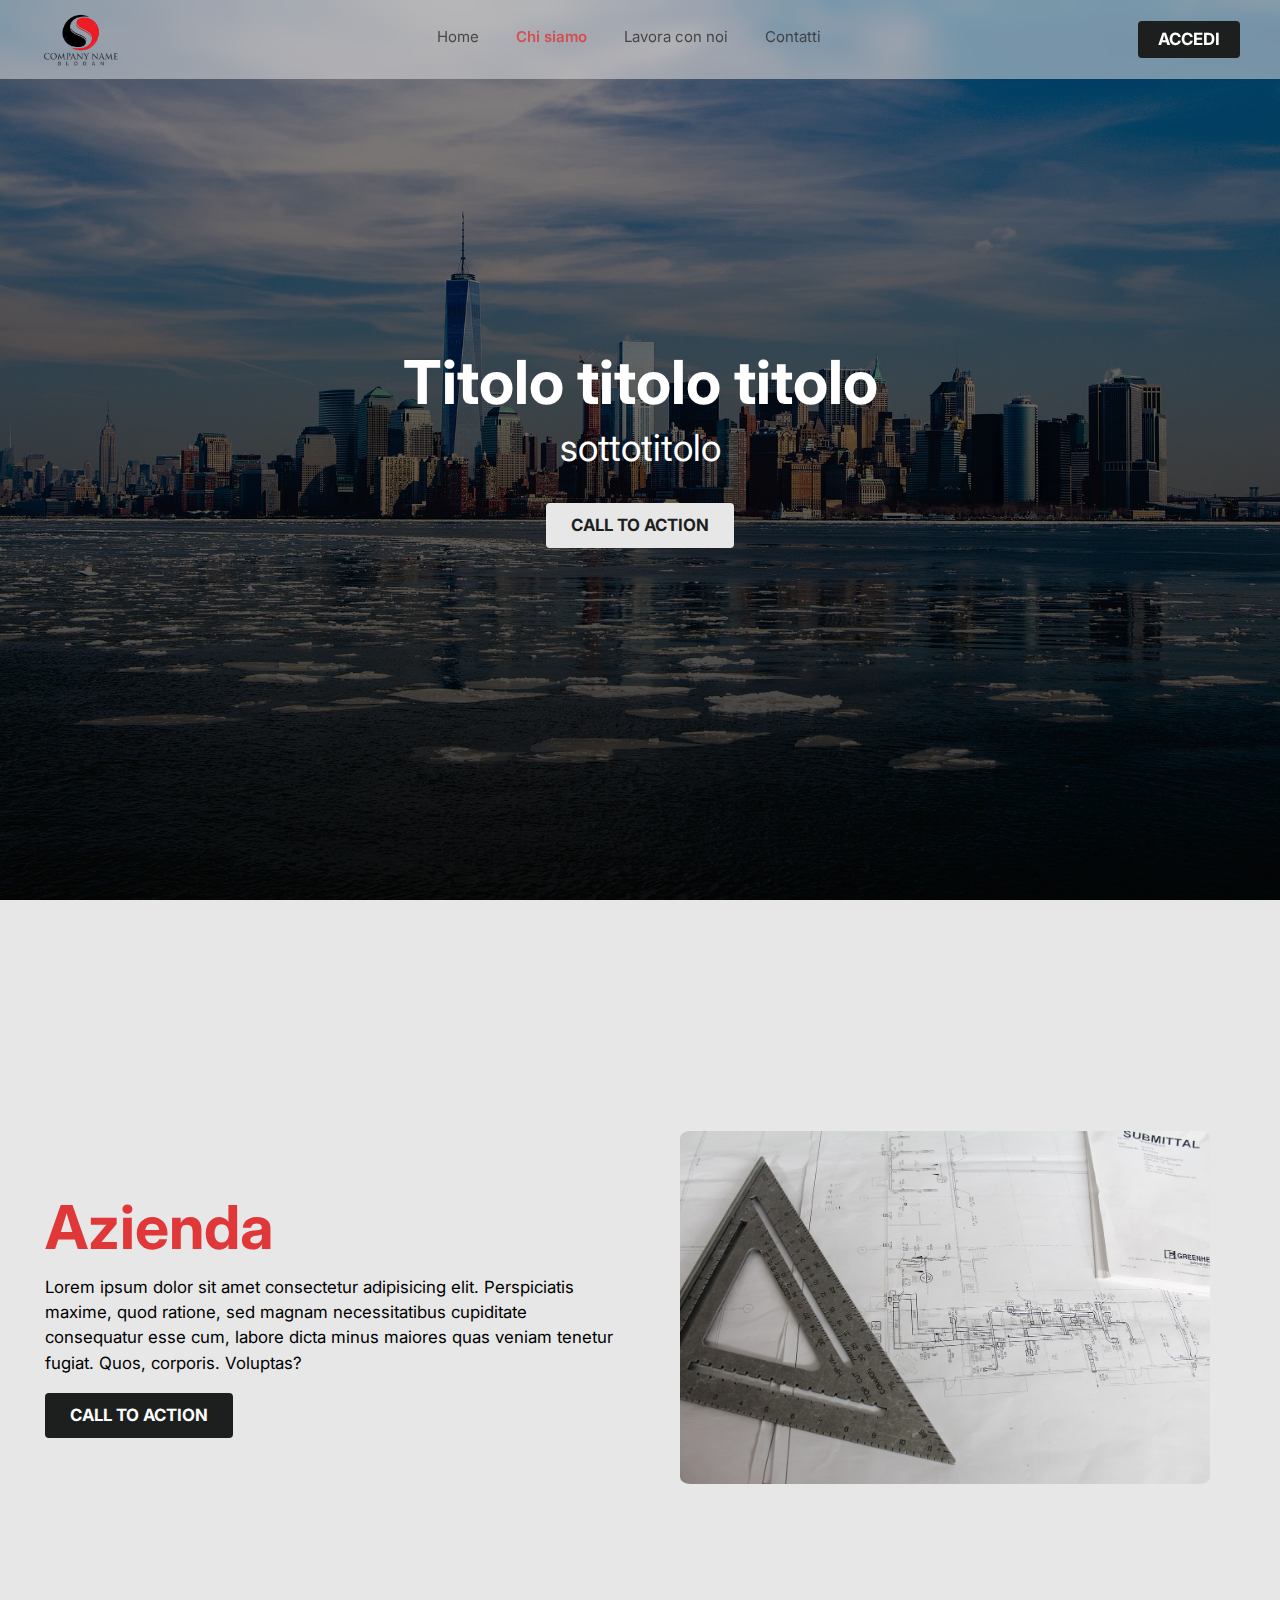
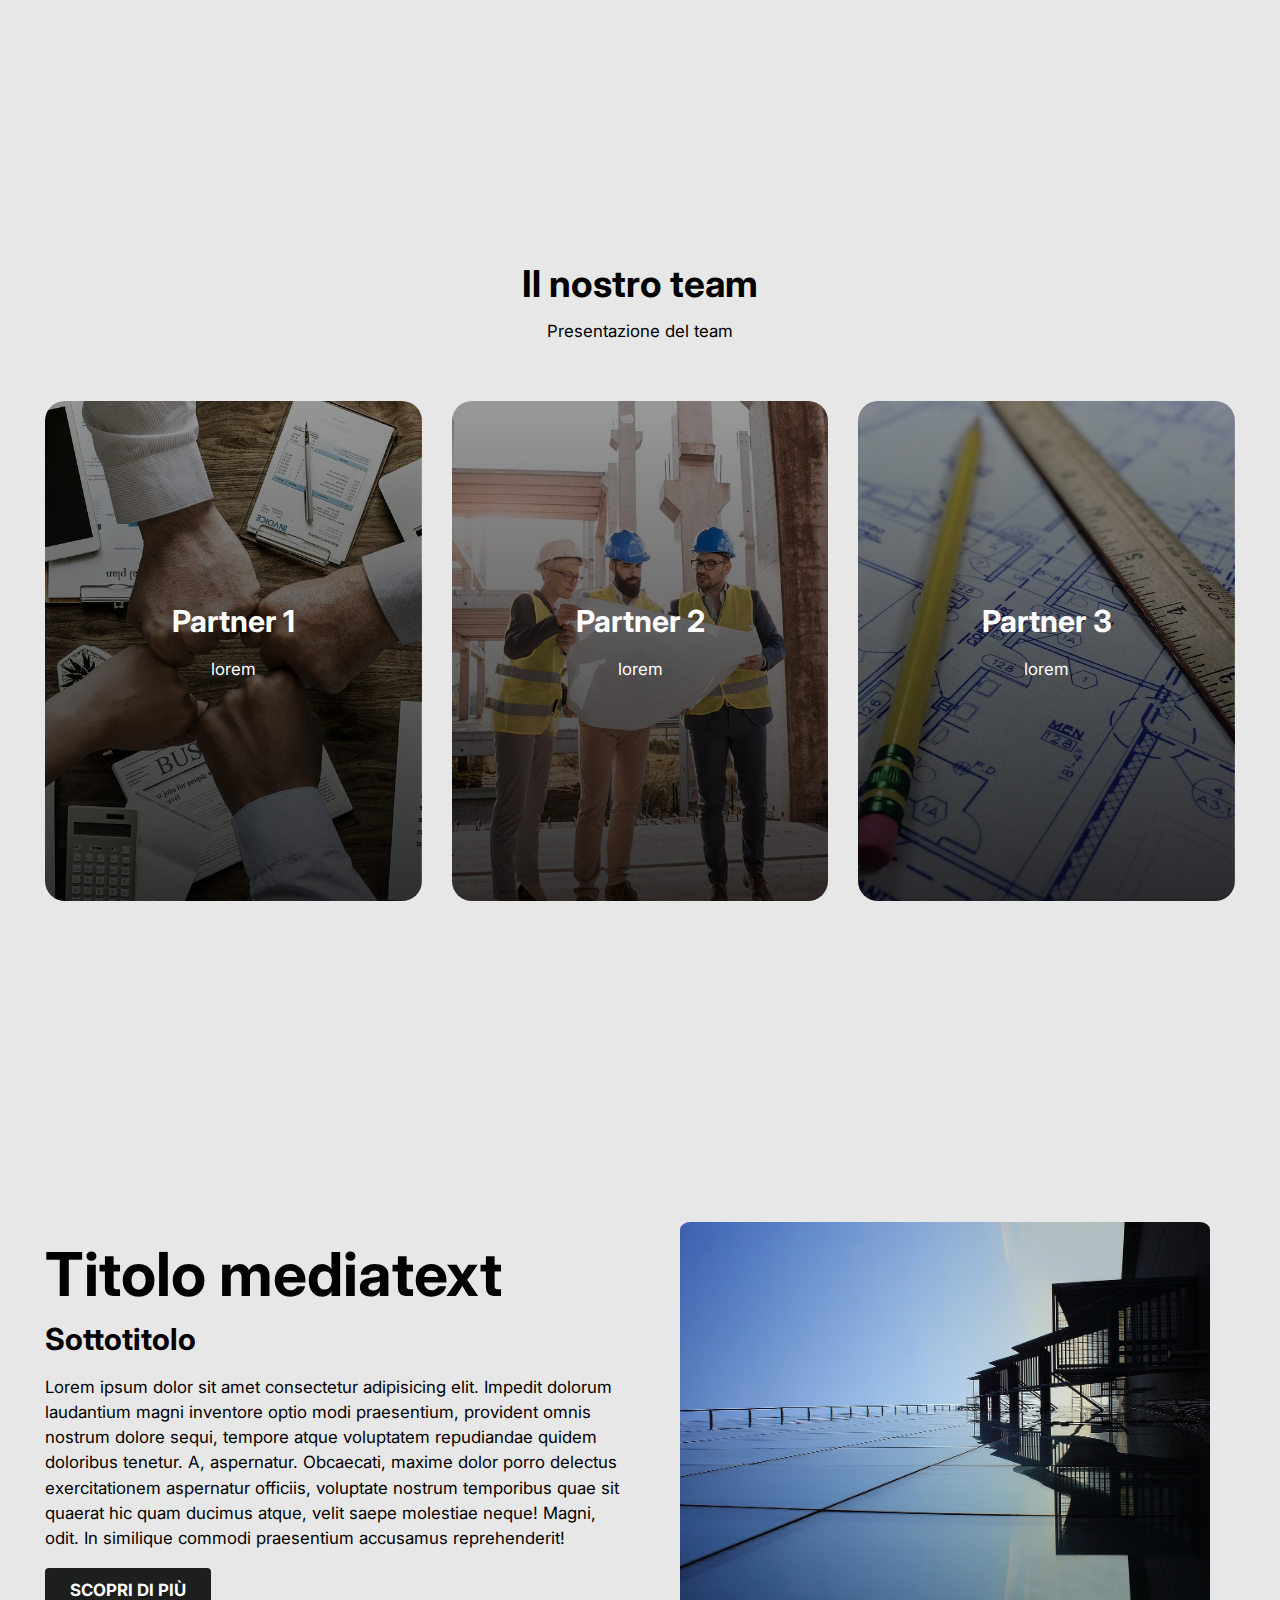
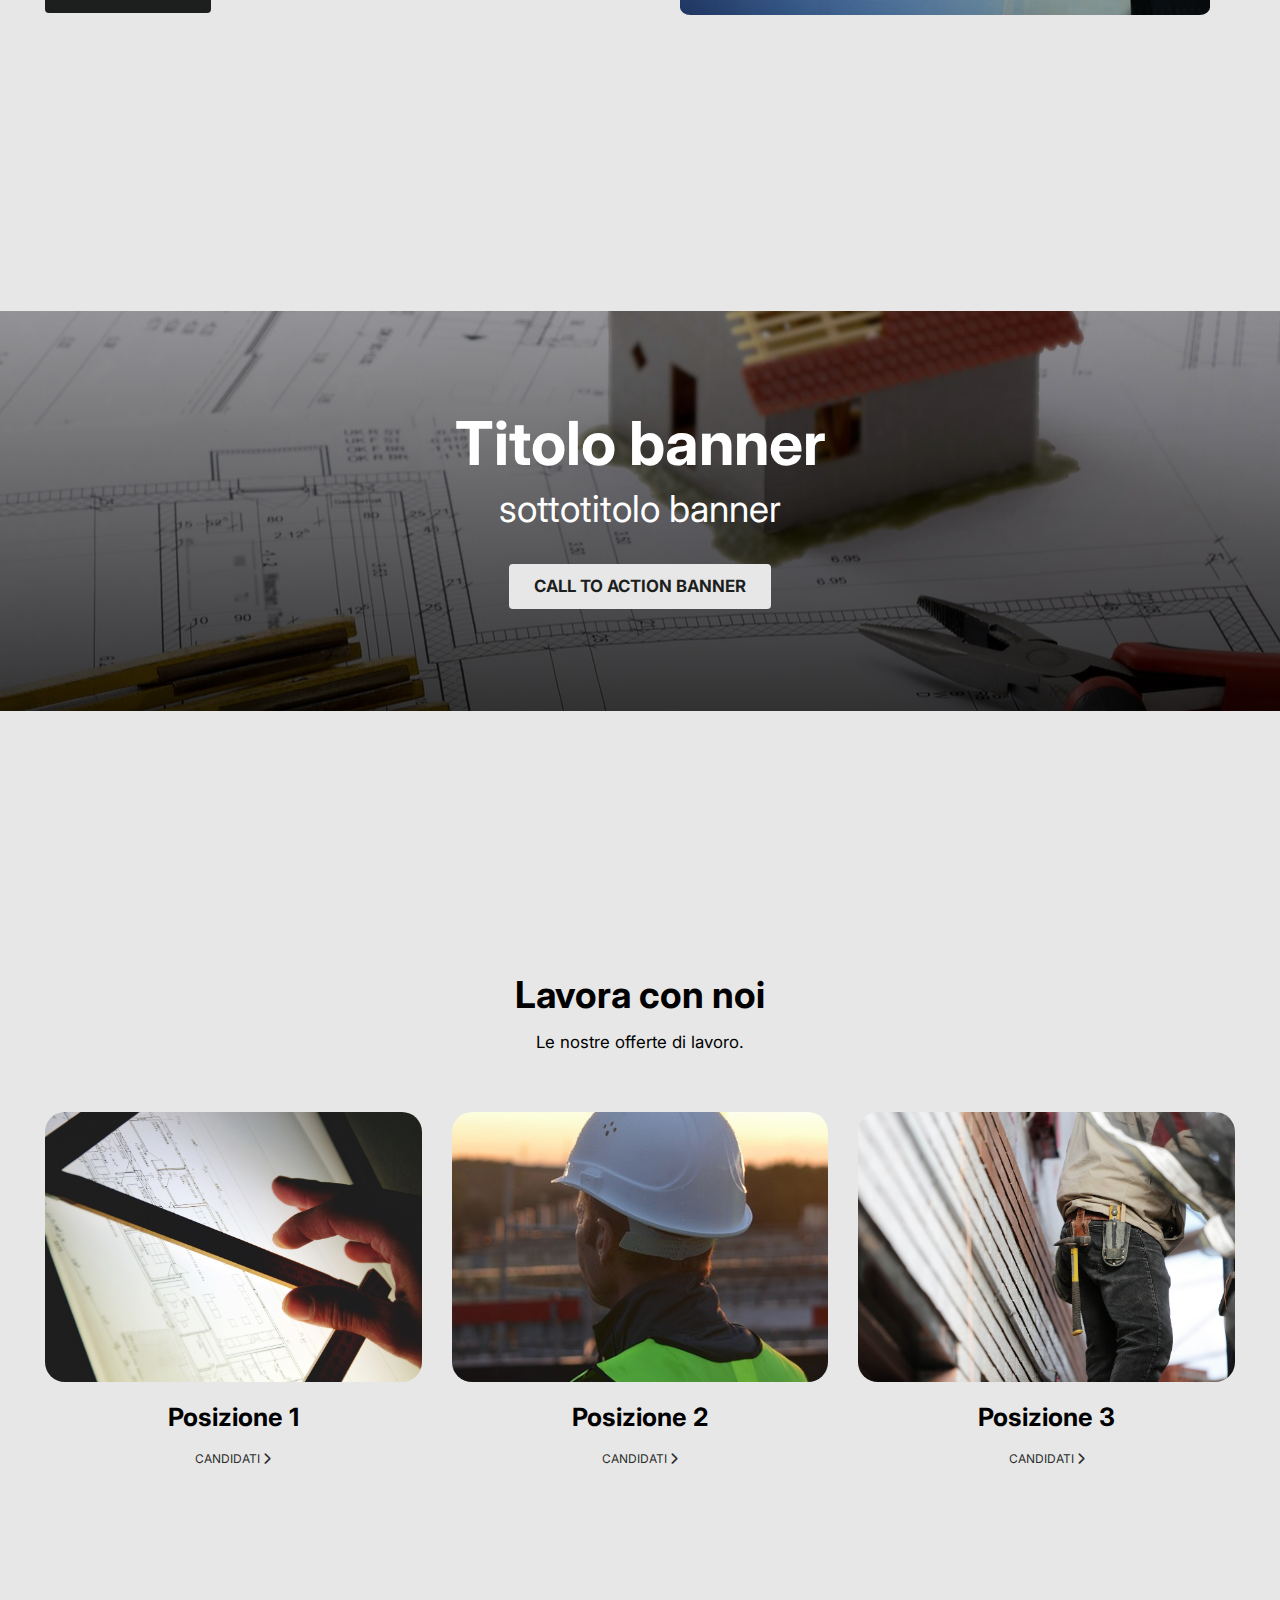
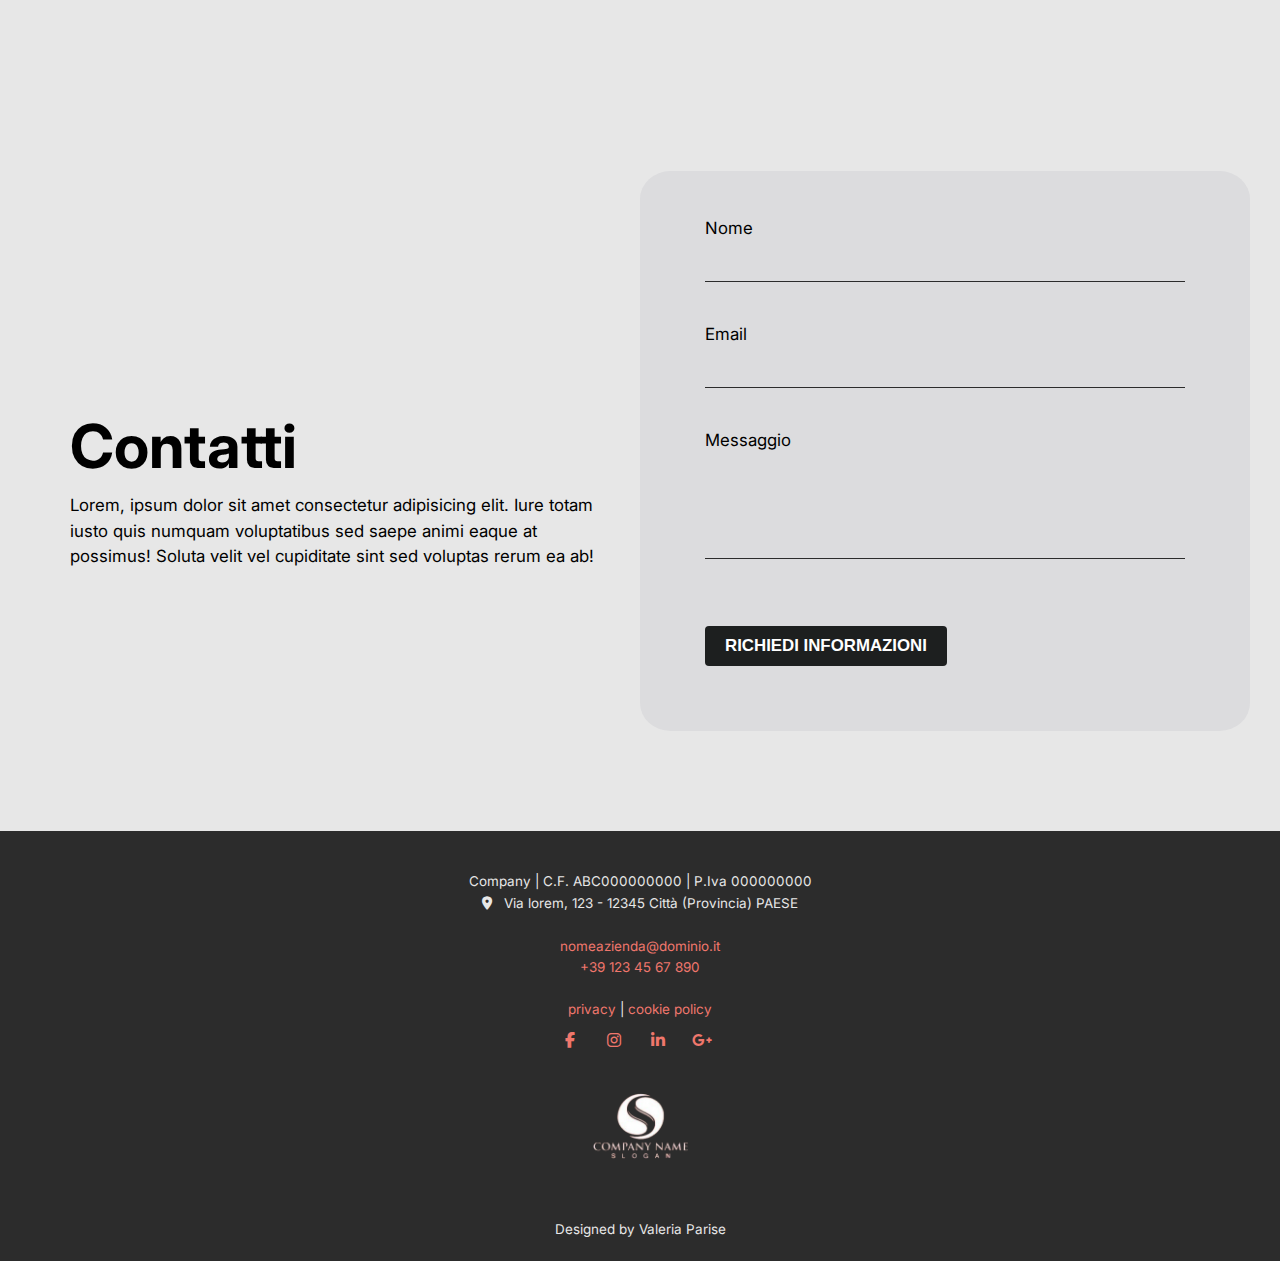
==== chisiamo.html @ e7f84188 "ciao" ====
<!DOCTYPE html>
<html lang="en">
<head>
  <meta charset="UTF-8">
  <meta name="viewport" content="width=device-width, initial-scale=1.0">
  <meta http-equiv="X-UA-Compatible" content="ie=edge">
  <title>Home page</title>
  <link rel="stylesheet" href="https://cdnjs.cloudflare.com/ajax/libs/font-awesome/6.4.0/css/all.min.css">
  <link href="https://fonts.googleapis.com/css2?family=Inter:wght@400;700&display=swap" rel="stylesheet">
<link rel="stylesheet" href="style.css">

</head>
<body>

<div class="overflow-h">
  <!-- Navbar -->
  <header class="header">
    <div class="header__content">
      <a class="header__logo" href="#"><img src="MEDIA/company-slogan-removebg-preview.png" width="80px" alt=""> </a>
      <ul class="header__menu">
        <li><a href="#" class="header__link">Home</a></li>
        <li><a href="chisiamo.html" class="header__link active">Chi siamo</a></li>
        <li><a href="lavoraconnoi.html" class="header__link">Lavora con noi</a></li>
        <li><a href="index.html/#contatti"target="_blank" rel="noreferrer noopener" class="header__link">Contatti</a></li>
        <!-- LOGIN CHE SPACCA -->
        <!-- <li><a href="signUpIn.html"target="_blank" rel="noreferrer noopener" class="header__link">Accedi</a></li> -->
      </ul>
      <div class="header__quick">
        <a class="button-small" href="login.html">Accedi</a>
          <div class="icon-hamburger menu-overlay">
            <span></span>
            <span></span>
          </div>
      </div>
    </div>
  </header>


<!-- Hero -->
  <div class="hero hero__background" >
    <div class="hero__content">
      <h1> Titolo titolo titolo </h1>
      <h2 class="font-normal"> sottotitolo </h2>
      <a href="" class="button button__white mt-2">Call to action</a>
    </div>
  </div>
<!-- Cover -->
  <div class="grid cover pt-4 pb-2" id="chisiamo">
    <div class="col-50  sma-text-center">
      <h1 id="cover__h1">Azienda</h1>
      <h2 class="font-normal"></h2>
      <p>Lorem ipsum dolor sit amet consectetur adipisicing elit. Perspiciatis maxime, quod ratione, sed magnam necessitatibus cupiditate consequatur esse cum, labore dicta minus maiores quas veniam tenetur fugiat. Quos, corporis. Voluptas?</p>
      <a href="" class="button button__black">Call to action</a>
    </div>
    <div class="col-50 p-3 relative">
      <img src="MEDIA/cover.jpg" class="img-res img-round" alt="">
    </div>
  </div>
<!-- Team -->
 <div class="spacer"></div>
  <div class="grid grid--center" id="team">
    <div class="col-70 text-center pt-4 pb-3 mt-2">
      <h2>Il nostro team</h2>
      <p>Presentazione del team</p>
    </div>
    <div class="col-33">
      <div class="cover__partner round mb-2"  id="ct__1" >
        <h3> Partner 1 </h3>
        <p> lorem </p>
      </div>
    </div>
    <div class="col-33">
      <div class="cover__partner round mb-2" id="ct__2">
        <h3> Partner 2 </h3>
        <p> lorem </p>
      </div>
    </div>
    <div class="col-33">
      <div class="cover__partner round mb-2" id="ct__3">
        <h3> Partner 3 </h3>
        <p> lorem </p>
      </div>
    </div>
  </div>
<div class="spacer"></div>
  <!-- Project -->
  <div class="grid cover pt-4 pb-2 " id="progetti">
    <div class="col-50 sma-text-center ">
      <h2 class="text-1">Titolo mediatext</h2>
      <h3>Sottotitolo</h3>
      <p>Lorem ipsum dolor sit amet consectetur adipisicing elit. Impedit dolorum laudantium magni inventore optio modi praesentium, provident omnis nostrum dolore sequi, tempore atque voluptatem repudiandae quidem doloribus tenetur. A, aspernatur.
      Obcaecati, maxime dolor porro delectus exercitationem aspernatur officiis, voluptate nostrum temporibus quae sit quaerat hic quam ducimus atque, velit saepe molestiae neque! Magni, odit. In similique commodi praesentium accusamus reprehenderit!
      </p>
      <a href="" class="button button__black">Scopri di più</a>
    </div>
    <div class="col-50 p-3 relative img__project">
      <img src="MEDIA/progetti.jpg" class="img-res img-round " id="img__project" alt="">
    </div>
  </div>
  <div class="spacer"></div>
  <div class="spacer"></div>

  <!-- Banner -->
  <div class="banner pt-2 pb-2 banner__background" >
    <div class="banner__content">
      <h1> Titolo banner </h1>
      <h2 class="font-normal"> sottotitolo banner </h2>
      <a href="" class="button button__white mt-2">Call to action banner</a>
    </div>
  </div>
<div class="spacer"></div>
  <!-- Job Position -->
  <div class="grid grid--center text-center" id="lavoraconnoi">
    <div class="col-70 text-center mt-3 pt-4 pb-3">
      <h2>Lavora con noi</h2>
      <p>Le nostre offerte di lavoro.</p>
    </div>
    <div class="col-33 mb-3">
      <img class="img-res img-small round" src="MEDIA/job1.jpg" alt="">
      <h4> Posizione 1</h4>
      <a href="" target="_blank" rel="noreferrer noopener" class="job-position__link">Candidati <i class="fa-solid fa-chevron-right"></i></a>
    </div>
    <div class="col-33 mb-3">
      <img class="img-res img-small round" src="MEDIA/job2.jpg" alt="">
      <h4>Posizione 2</h4>
      <a href=""  target="_blank" rel="noreferrer noopener" class="job-position__link">Candidati <i class="fa-solid fa-chevron-right"></i></a>
    </div>
    <div class="col-33 mb-3">
      <img class="img-res img-small round" src="MEDIA/job3.jpg" alt="">
      <h4>Posizione 3</h4>
      <a href=""  target="_blank" rel="noreferrer noopener" class="job-position__link">Candidati <i class="fa-solid fa-chevron-right"></i></a>
    </div>
  </div>

<div class="spacer"></div>
 <!-- Contact -->
 <div class="grid mediaform pt-4 mt-3" id="contatti">
  <div class="col-50 p-3 sma-text-center contatti__cont">
    <h2 class="text-1">Contatti</h2>
    <p>Lorem, ipsum dolor sit amet consectetur adipisicing elit. Iure totam iusto quis numquam voluptatibus sed saepe animi eaque at possimus! Soluta velit vel cupiditate sint sed voluptas rerum ea ab!     
    </p>
  </div>
  <!-- Form -->
  <div class="col-50 p-3 relative modulo mb-4">
    <form action="" method="post">
      <ul>
        <li class="f__input">
          <label for=nome>Nome</label>
          <input type="text" name="nome" class="input__text" required>
        </li>
        <li class="f__input">
          <label for="email">Email</label>
          <input type="text" name="email" class="input__text"  required>
        </li>
        <li class="f__input">
          <label for="testo">Messaggio</label>
          <textarea name="testo" class="input__text" id="f__testo"></textarea>
        </li>
        <li class="f__btn mt-2 mb-2 ">
          <input type="submit" value="Richiedi informazioni" class="btn__info button-small">
        </li>
      </ul>
    </form>
  </div>
</div>
 <!-- FOOTER -->
 <footer>
  <span class="mt-2">Company | C.F. ABC000000000 | P.Iva 000000000 </span>
  <br>
  <span> <i class="fa-solid fa-location-dot"></i> &nbsp Via lorem, 123 - 12345 Città (Provincia) PAESE </span> 
  <br>
  <br>
  <a href="#"> nomeazienda@dominio.it</a> <!-- href="mailto:indirizzo@email.com" -->
  <br> 
  <span itemprop="telephone"><a href="#">+39 123 45 67 890</a></span>
  <div class="spacer2"></div>
  <a target="_blank" href="#"> privacy</a> | <a target="_blank" href="#"> cookie policy</a>
  <div class="social__cont">        
  <ul class="social__list">
    <li><a target="_blank" href="#"><i class="fa-brands fa-facebook-f"></i></a></li>
    <li><a target="_blank" href="#"><i class="fa-brands fa-instagram"></i></a></li>
    <li><a target="_blank" href="#"><i class="fa-brands fa-linkedin-in"></i></a></li>
    <li><a target="_blank" href="#"><i class="fa-brands fa-google-plus-g"></i></a></li>
  </ul>
  <div class="floatstop"></div>
  </div><!--/fine social cont-->
 <div class="credits">
 <a target="_blank" href="#"><img width="150px" src="MEDIA/company-icon-removebg-full.png" title="" alt=""></a>  
  </div>
  <br>
  <span id="hi">Designed by <a target="_blank" href="https://www.linkedin.com/in/valeria-parise-7a90/">Valeria Parise</a></span>
</footer>






<!-- Js per Menu -->
<script> 
  const menu__btn = document.querySelector('.icon-hamburger');
  const allLink = document.querySelectorAll('.header__menu li a');

  menu__btn.addEventListener("click", function() {
    document.body.classList.toggle('menu-open');
  });
 
  allLink.forEach(item => {
    item.addEventListener("click", function() {
    document.body.classList.toggle('menu-open');
  });
    
  });
  
  
 </script>


</body>
</html>
---- style.css ----
:root { 
  --menu-bg: #e7e7e7 ;
  --menu-color:#2C2C2C;
  --menu-color-trasparent:#2c2c2ca9;
  --button-bg: #1d1f1f;
  --highlite: #e03838;
  --mediatext-bg:#dcdcde;
  --footer-primary: #F0776C ;
  --footer-highlite:#fc9b92;
  --gradient-img: linear-gradient(to bottom, rgba(0,0,0,0.4), rgba(0,0,0,0.8));
 }

/* Reset */
body, html{ font-family: 'Inter', sans-serif; line-height: 1; 
  font-size: calc(13px + 0.3vw);
  box-sizing: border-box; margin: 0; padding: 0;}*,*:before,*:after{ box-sizing: border-box; }h1,h2,h3,h4,h5,h6, p, ol, ul{ margin: 0 0 1rem 0; padding: 0;}ol,ul{ padding-left: 20px; line-height: 1.5; }img{ height: auto;}h1{ font-size: 4rem;} h2{ font-size: 3rem;} h3{ font-size: 2rem} h4{ font-size: 1rem;} h5{ font-size: 0.8rem;} h6{ font-size: 0.6rem;} a{ text-decoration:none}
body{ background: var(--menu-bg);}

/* Menu */

.header{
  /* background-color: var(--menu-bg); */
  background-color: #e7e7e783; /* for glass effect */
  -webkit-backdrop-filter: blur(8px);  backdrop-filter: blur(8px); position: fixed; top:0;  left:0; z-index: 9999; width: 100%; padding: 10px 15px; }
.header__content{max-width: 1200px;width: 100%;margin: 0 auto; display: flex;justify-content: space-between;}

.header__logo,
.header__quick{ display: flex; align-items: center;  color:var(--highlite);}

.active{
  font-weight: 600;
  color: var(--highlite) !important;
}

.header__menu{  padding: 0;  margin: 0;}
.header__menu li{  display: inline-block;}
.header__menu li a{  color:var(--menu-color);  opacity: 0.8;  display: block;  padding: 16px;  font-size: 15px;}
.header__menu li a:hover {  font-weight: 600;}
  

@media (max-width: 768px) {
  .header{background-color: var(--menu-bg);}
  .header__menu{ position: absolute; top:60px;  left:0; background-color: var(--menu-bg); 
    width: 100%; height: 100vh; height: 0vh; overflow: hidden; transition: all 1s cubic-bezier(.215, .61, .355, 1);  }

  .header__menu li{ width: 100%;  }
  .menu-open .header__menu{height: 100vh;padding: 3%;}

  .icon-hamburger{height: 50px;width: 40px;margin-left: 20px;padding-top: 5px;}
  .icon-hamburger span{height: 2px; width: 30px;background: var(--menu-color);position: relative;display: block;margin-top: 11px;transition: all 0.2s cubic-bezier(.215, .61, .355, 1);}
  
  .menu-open .icon-hamburger span:nth-child(1){transform: rotate(45deg) translateY(9px);}
  .menu-open .icon-hamburger span:nth-child(2){transform: rotate(-45deg) translateY(-9px);}

  .header__quick{display: flex; justify-content: flex-end; width: 50%;}
}

/* ! Spacer */
.spacer{height: 100px;}
.spacer2{height: 20px;}


/* ! Grid System */
.grid { margin: 0 auto; padding: 0 15px; max-width: 1250px; display: flex; flex-flow: row; flex-wrap: wrap;}
.grid--center{justify-content: center;}
.col{ flex: 1;}

[class*='col-'] 
{ position: relative;padding: 0 15px;}
.col-1 { width: 1%; }
.col-2 { width: 2.5%; }
.col-5 { width: 5%; }
.col-10{ width: 10%; }
.col-20{ width: 20%; }
.col-25{ width: 25%; }
.col-30{ width: 30%; }
.col-33{ width: 33.33%; }
.col-50{ width: 50%; }
.col-70{ width: 70%; }
.col-80{ width: 80%; }
.col-100{ width: 100%; }

@media (max-width: 991px) {
  .tab-20 { width: 20%; }
  .tab-25 { width: 25%; }
  .tab-33 { width: 33.33%; }
  .tab-50 { width: 50%; }
  .tab-100 { width: 100%; }
}

/* @media (max-width: 991px) {
  [class*='col-'] { width: 100%;}
  .sla-1 {width: 1%;}
  .sla-2 {width: 2.5%;}
  .sla-5 {width: 5%;}
  .sla-10 { width: 10%;}
  .sla-20 { width: 20%; }
  .sla-25 { width: 25%; }
  .sla-33 { width: 33.33%; }
  .sla-50 { width: 50%; }
  .sla-100 { width: 100%; }
} */

@media (max-width: 768px) {
  [class*='col-'] { width: 100%;}
  .sma-1 {width: 1%;}
  .sma-2 {width: 2.5%;}
  .sma-5 {width: 5%;}
  .sma-10 { width: 10%;}
  .sma-20 { width: 20%; }
  .sma-25 { width: 25%; }
  .sma-33 { width: 33.33%; }
  .sma-50 { width: 50%; }
  .sma-100 { width: 100%; }
}


/* ! Title System */
h1, .text-1 {font-size: 3.6rem;margin-bottom:1rem}
h2, .text-2 {font-size: 2.2rem;margin-bottom:1rem;line-height: 1;}
h3, .text-3  {font-size: 1.8rem;margin-bottom:1rem;line-height: 1.2;}
h4, .text-4 {font-size: 1.5rem;margin-bottom:1rem;line-height: 1.2;}
p{font-size: 1rem;margin-bottom:1rem; line-height: 1.5;}

/* ! Button System */
.button { 
  font-size: 1rem; text-transform: uppercase; 
  text-decoration: none;padding: 14px 25px; display: inline-block;
  border-radius: 4px; font-weight: 700;
}  
.button__black{ background: var(--button-bg); color:#fff; }
.button__white{
  color: var(--button-bg) !important;
  background-color: var(--menu-bg);

}
.button:hover{
  color: var(--menu-bg) !important;
  background: var(--highlite); 
}

.button-small { 
  border: none;
  font-size: 1rem; text-transform: uppercase; background: var(--button-bg); color:#fff; 
  text-decoration: none;padding: 10px 20px; display: inline-block;
  border-radius: 4px; font-weight: 700;
} 
.button-small:hover{
  background-color: var(--highlite);
}

/* ! Helpers  */
[class*='mt-'] 
.mt-0{margin-top: 0 }
.mt-1{margin-top: 10px}
.mt-2{margin-top: 20px}
.mt-3{margin-top: 40px}
.mt-4{margin-top: 100px }

.mb-0{margin-bottom: 0}
.mb-1{margin-bottom: 10px}
.mb-2{margin-bottom: 20px}
.mb-3{margin-bottom: 40px}
.mb-4{margin-bottom: 100px}

.p-0{padding: 0}
.p-1{padding: 10px}
.p-2{padding: 20px}
.p-3{padding: 40px}
.p-4{padding: 100px}

.pt-1{padding-top: 10px;}
.pt-3{padding-top: 20px;}
.pt-3{padding-top: 40px;}
.pt-4{padding-top: 15vh;}

.pb-1{padding-bottom: 10px;}
.pb-2{padding-bottom: 20px;}
.pb-3{padding-bottom: 40px;}
.pb-4{padding-bottom: 15vh;}

.text-center { text-align: center; }
.text-right { text-align: right; }
.text-left { text-align: left; }
.img-res { width: 100%; height: auto; margin-bottom: 20px;vertical-align: middle;}


/* ! hero */
.hero, .cover__partner{ text-align: center; padding:10px; min-height:100vh; width:100%; display:flex; flex-direction:column; justify-content:center; background-position: center center; background-size:cover; }
.cover__partner{
  min-height: 500px;
}
.hero *,.cover__partner * , .banner * {color:#fff}

.hero, .cover__partner{
  background-image: var(--gradient-img), url('MEDIA/hero.jpg')
}
/* Helpers - Utility */
.img-round{ border-radius: 2%;}
.round{border-radius: 20px;}
.spacer{height: 10vh;}
.relative{position: relative;}
.overflow-h{overflow: hidden;}

.img-small{height: 270px;object-fit: cover;}
.ionicon{width: 20px;height: 20px;margin: 10px;}
.font-normal{font-weight: 400;}


/* cover */
.cover{min-height: 80vh;display: flex;align-items: center;}
#cover__h1{color: var(--highlite);}

/* Team */
.team__container{
  background-color: var(--second-body);
}
#ct__1{
  background-image:var(--gradient-img), url('MEDIA/teamwork.jpg');
}

#ct__2{
  background-image:var(--gradient-img), url('MEDIA/ingegneri.jpg');
}

#ct__3{
  background-image:var(--gradient-img), url('MEDIA/architetti.jpg');
}
.mediaform{display: flex; align-items: center;}

/* Banner */
.banner{ 
  text-align: center; padding:10px; min-height:400px; width:100%; 
  display:flex; flex-direction:column; justify-content:center; 
  background-position: center center; background-size:cover;
}

.banner__background{
  background-image:var(--gradient-img), url('MEDIA/edilizia.jpg');
}

/* Job position */
.job-position__link{
  color: var(--menu-color);
  text-transform: uppercase;
  font-size: 12px;
}

.job-position__link:hover{
  color: var(--highlite)
}

/*  Contatti  */
.modulo{
  padding: 15px;
  background-color: var(--mediatext-bg);
  border-radius: 5%;
  overflow: auto;

}
.modulo ul{
list-style: none;
padding: 20px;
margin: auto;
width: 100%;
}
.modulo ul li{
  padding:10px 30px 30px 30px;
  float: left;
  box-sizing: border-box;
}
textarea {
  resize: none;
  height: 10px;
}

.f__input, .f__btn{
  float:none;
  clear: left;
  width: 100%;
}

.modulo ul li label{
  display: block;
  padding-bottom:5px;
}

.input__text{
padding: 10px;
width: 100%;
box-sizing: border-box;
border: none;
border-bottom:solid 1px var(--menu-color);
background-color: transparent;
 }

 #f__testo{
  height: 100px;
  box-sizing: border-box;
 } 



 @media (max-width: 575px) {
  .modulo ul li{
    padding:10px 5px 20px 5px;
  }
  .modulo{
    width: 90vw;
  }
  .mediatext{
    min-height: 100%;
    margin-bottom: 10%;
    padding-bottom: 10%;
  }
.mediatext__bg{
  min-height: 100%;
}
  .mediaform{
    padding: 10px;
  }

}
@media (max-width: 768px) {
  .sma-text-center{text-align: center;}

  /* @media (max-width: 1200px) { */
  .cover{
    display:flex;
    flex-direction: column;
    justify-content: center;
    align-items: center;
    gap:20px;
    min-height: 80vh ;
    padding-top: 10%;
  }

  [class*='col-']{
    padding-top: 2%;
    padding-bottom: 2%;
  }
  .mediaform{
    padding: 10px;
  }

  .modulo ul li{
    padding:10px 5px 20px 5px;
  }
  
}

@media (max-width: 1199px){
  .header__content *{
    font-size: 13px !important;
  }
  .col-50{width: 80%;}
  .spacer, .spacer2{display: none;}
  .cover{
    display:flex;
    flex-direction: column;
    justify-content: center;
    align-items: center;
    gap:20px;
    text-align: center;
    /* min-height: 80vh ; */
  }
  .img__project{
    padding-bottom: 15%;
  }
  .mediaform{
    margin: auto;
    display: flex;
    flex-direction: column;
    align-items: center;
  }
  .contatti__cont{
    min-width: 70vw;
    text-align: center;
  }
  .modulo{
    min-width: 70vw;margin-top: 10%;
  }
 }
 
/* Footer */
footer{
	/* border-top: 1px solid green; primary-color */
	text-align:center;
	padding: 40px 10px 20px 10px;
	line-height: 1.6em;
	font-size:0.8em;
	background-color: var(--menu-color);
	color: var(--menu-bg);
}

footer a{
	color:var(--footer-primary); 
}

footer a:hover{
	color:var(--footer-highlite); 	
}

footer .credits {
	max-width:200px;
	margin: 0 auto;
}

footer .credits a img {
  -o-transition: opacity .2 ease-in;
  -ms-transition: opacity .2s ease-in;
  -moz-transition: opacity .2s ease-in;
  -webkit-transition: opacity .2s ease-in;
  transition: opacity .2s ease
}

footer .credits a img:hover {
	opacity:0.6;
}

footer .social__cont .social__list {
	list-style-type: none;
	margin: 0 auto;
	padding: 0px 0;
}

footer .social__cont .social__list > li {
	margin: 8px 8px 0px 0;
	display: inline-block;
	vertical-align: top;
	height: 32px;
	width: 32px;
}

footer .social__cont .social__list li img {
	width: 32px
}

footer .social__cont .social__list li a{
  font-size: 16px;
}

footer .social__cont .social__list li a:hover {
color:var(--footer-highlite); 		
}
footer #hi a {
  color: var(--menu-bg);
}
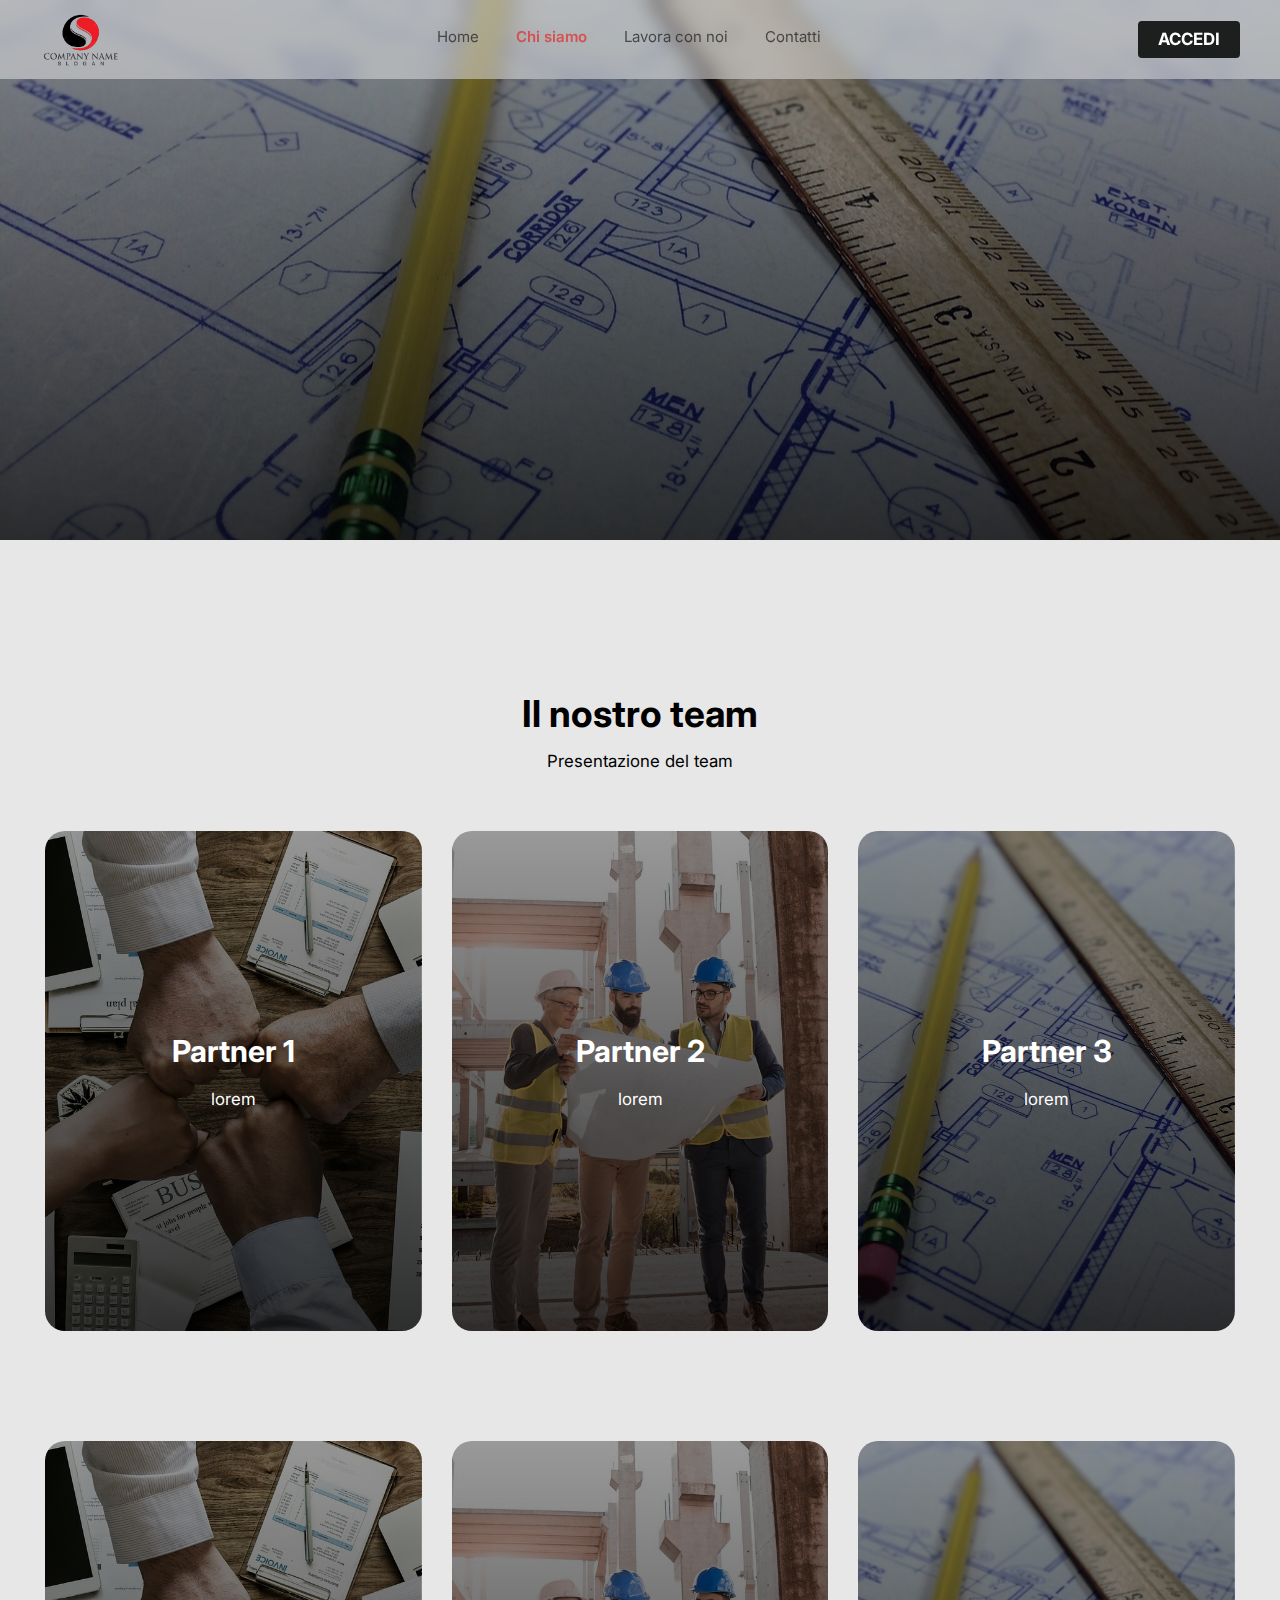
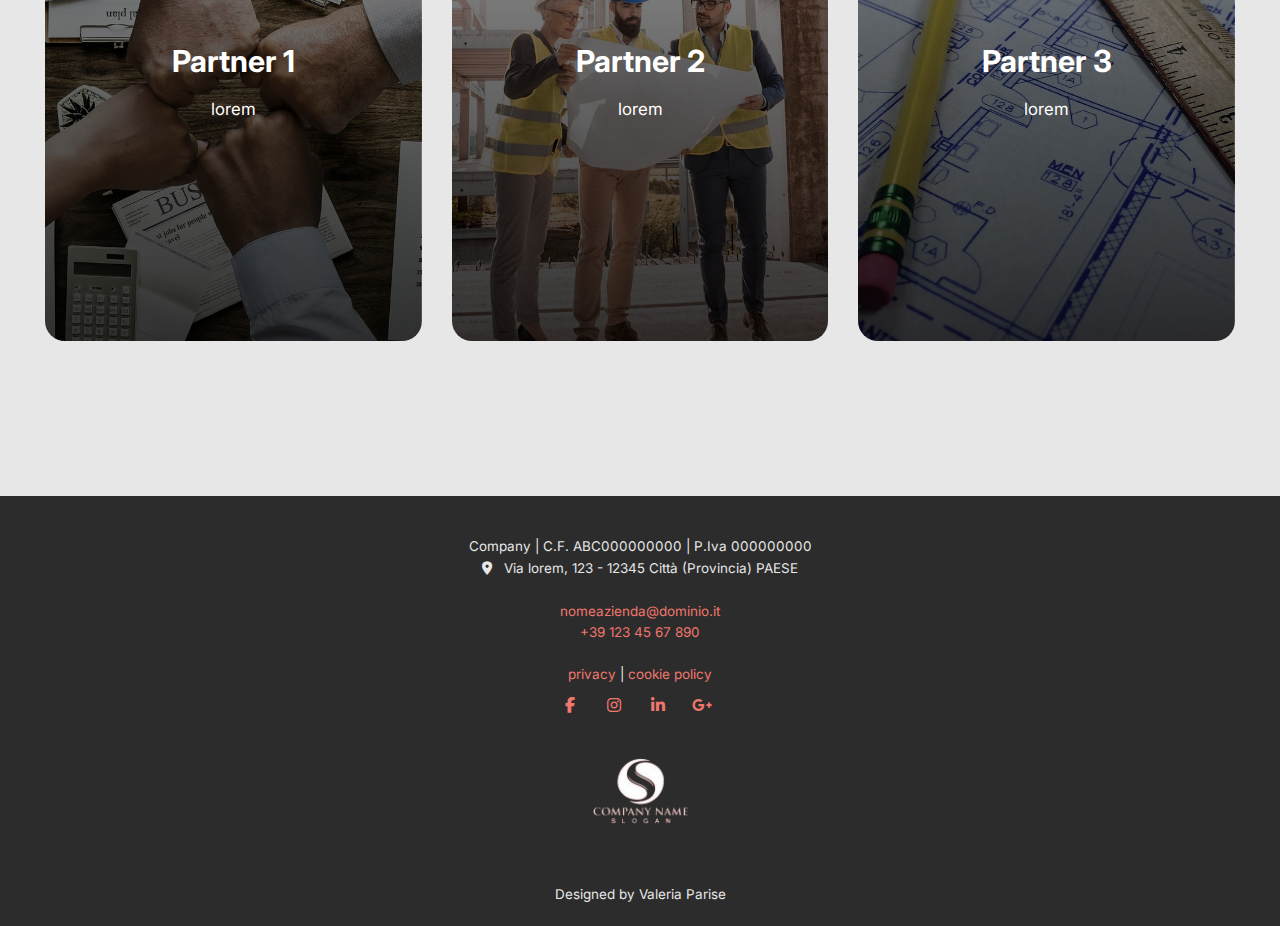
==== commit 3fd9fe82: "multi" ====
--- a/chisiamo.html
+++ b/chisiamo.html
@@ -16,10 +16,10 @@
   <!-- Navbar -->
   <header class="header">
     <div class="header__content">
-      <a class="header__logo" href="#"><img src="MEDIA/company-slogan-removebg-preview.png" width="80px" alt=""> </a>
+      <a class="header__logo" href="index.html"><img src="MEDIA/company-slogan-removebg-preview.png" width="80px" alt=""> </a>
       <ul class="header__menu">
-        <li><a href="#" class="header__link">Home</a></li>
-        <li><a href="chisiamo.html" class="header__link active">Chi siamo</a></li>
+        <li><a href="index.html" class="header__link">Home</a></li>
+        <li><a href="#" class="header__link active">Chi siamo</a></li>
         <li><a href="lavoraconnoi.html" class="header__link">Lavora con noi</a></li>
         <li><a href="index.html/#contatti"target="_blank" rel="noreferrer noopener" class="header__link">Contatti</a></li>
         <!-- LOGIN CHE SPACCA -->
@@ -37,28 +37,11 @@
 
 
 <!-- Hero -->
-  <div class="hero hero__background" >
-    <div class="hero__content">
-      <h1> Titolo titolo titolo </h1>
-      <h2 class="font-normal"> sottotitolo </h2>
-      <a href="" class="button button__white mt-2">Call to action</a>
-    </div>
-  </div>
-<!-- Cover -->
-  <div class="grid cover pt-4 pb-2" id="chisiamo">
-    <div class="col-50  sma-text-center">
-      <h1 id="cover__h1">Azienda</h1>
-      <h2 class="font-normal"></h2>
-      <p>Lorem ipsum dolor sit amet consectetur adipisicing elit. Perspiciatis maxime, quod ratione, sed magnam necessitatibus cupiditate consequatur esse cum, labore dicta minus maiores quas veniam tenetur fugiat. Quos, corporis. Voluptas?</p>
-      <a href="" class="button button__black">Call to action</a>
-    </div>
-    <div class="col-50 p-3 relative">
-      <img src="MEDIA/cover.jpg" class="img-res img-round" alt="">
-    </div>
+  <div class="hero hero__background" id="hero__chisiamo">
+    <span></span>
   </div>
 <!-- Team -->
- <div class="spacer"></div>
-  <div class="grid grid--center" id="team">
+  <div class="grid grid--center pb-4" id="team">
     <div class="col-70 text-center pt-4 pb-3 mt-2">
       <h2>Il nostro team</h2>
       <p>Presentazione del team</p>
@@ -80,89 +63,28 @@
         <h3> Partner 3 </h3>
         <p> lorem </p>
       </div>
+      <div class="spacer"></div>
     </div>
+    <div class="col-33">
+        <div class="cover__partner round mb-2"  id="ct__1" >
+          <h3> Partner 1 </h3>
+          <p> lorem </p>
+        </div>
+      </div>
+      <div class="col-33">
+        <div class="cover__partner round mb-2" id="ct__2">
+          <h3> Partner 2 </h3>
+          <p> lorem </p>
+        </div>
+      </div>
+      <div class="col-33">
+        <div class="cover__partner round mb-2" id="ct__3">
+          <h3> Partner 3 </h3>
+          <p> lorem </p>
+        </div>
+      </div>
   </div>
-<div class="spacer"></div>
-  <!-- Project -->
-  <div class="grid cover pt-4 pb-2 " id="progetti">
-    <div class="col-50 sma-text-center ">
-      <h2 class="text-1">Titolo mediatext</h2>
-      <h3>Sottotitolo</h3>
-      <p>Lorem ipsum dolor sit amet consectetur adipisicing elit. Impedit dolorum laudantium magni inventore optio modi praesentium, provident omnis nostrum dolore sequi, tempore atque voluptatem repudiandae quidem doloribus tenetur. A, aspernatur.
-      Obcaecati, maxime dolor porro delectus exercitationem aspernatur officiis, voluptate nostrum temporibus quae sit quaerat hic quam ducimus atque, velit saepe molestiae neque! Magni, odit. In similique commodi praesentium accusamus reprehenderit!
-      </p>
-      <a href="" class="button button__black">Scopri di più</a>
-    </div>
-    <div class="col-50 p-3 relative img__project">
-      <img src="MEDIA/progetti.jpg" class="img-res img-round " id="img__project" alt="">
-    </div>
-  </div>
-  <div class="spacer"></div>
-  <div class="spacer"></div>
-
-  <!-- Banner -->
-  <div class="banner pt-2 pb-2 banner__background" >
-    <div class="banner__content">
-      <h1> Titolo banner </h1>
-      <h2 class="font-normal"> sottotitolo banner </h2>
-      <a href="" class="button button__white mt-2">Call to action banner</a>
-    </div>
-  </div>
-<div class="spacer"></div>
-  <!-- Job Position -->
-  <div class="grid grid--center text-center" id="lavoraconnoi">
-    <div class="col-70 text-center mt-3 pt-4 pb-3">
-      <h2>Lavora con noi</h2>
-      <p>Le nostre offerte di lavoro.</p>
-    </div>
-    <div class="col-33 mb-3">
-      <img class="img-res img-small round" src="MEDIA/job1.jpg" alt="">
-      <h4> Posizione 1</h4>
-      <a href="" target="_blank" rel="noreferrer noopener" class="job-position__link">Candidati <i class="fa-solid fa-chevron-right"></i></a>
-    </div>
-    <div class="col-33 mb-3">
-      <img class="img-res img-small round" src="MEDIA/job2.jpg" alt="">
-      <h4>Posizione 2</h4>
-      <a href=""  target="_blank" rel="noreferrer noopener" class="job-position__link">Candidati <i class="fa-solid fa-chevron-right"></i></a>
-    </div>
-    <div class="col-33 mb-3">
-      <img class="img-res img-small round" src="MEDIA/job3.jpg" alt="">
-      <h4>Posizione 3</h4>
-      <a href=""  target="_blank" rel="noreferrer noopener" class="job-position__link">Candidati <i class="fa-solid fa-chevron-right"></i></a>
-    </div>
-  </div>
-
-<div class="spacer"></div>
- <!-- Contact -->
- <div class="grid mediaform pt-4 mt-3" id="contatti">
-  <div class="col-50 p-3 sma-text-center contatti__cont">
-    <h2 class="text-1">Contatti</h2>
-    <p>Lorem, ipsum dolor sit amet consectetur adipisicing elit. Iure totam iusto quis numquam voluptatibus sed saepe animi eaque at possimus! Soluta velit vel cupiditate sint sed voluptas rerum ea ab!     
-    </p>
-  </div>
-  <!-- Form -->
-  <div class="col-50 p-3 relative modulo mb-4">
-    <form action="" method="post">
-      <ul>
-        <li class="f__input">
-          <label for=nome>Nome</label>
-          <input type="text" name="nome" class="input__text" required>
-        </li>
-        <li class="f__input">
-          <label for="email">Email</label>
-          <input type="text" name="email" class="input__text"  required>
-        </li>
-        <li class="f__input">
-          <label for="testo">Messaggio</label>
-          <textarea name="testo" class="input__text" id="f__testo"></textarea>
-        </li>
-        <li class="f__btn mt-2 mb-2 ">
-          <input type="submit" value="Richiedi informazioni" class="btn__info button-small">
-        </li>
-      </ul>
-    </form>
-  </div>
-</div>
+  
  <!-- FOOTER -->
  <footer>
   <span class="mt-2">Company | C.F. ABC000000000 | P.Iva 000000000 </span>
--- a/style.css
+++ b/style.css
@@ -187,15 +187,28 @@
 
 
 /* ! hero */
-.hero, .cover__partner{ text-align: center; padding:10px; min-height:100vh; width:100%; display:flex; flex-direction:column; justify-content:center; background-position: center center; background-size:cover; }
+.hero, .cover__partner{ text-align: center; padding:10px;  width:100%; display:flex; flex-direction:column; justify-content:center; background-position: center center; background-size:cover; }
 .cover__partner{
   min-height: 500px;
 }
-.hero *,.cover__partner * , .banner * {color:#fff}
-
-.hero, .cover__partner{
+.hero * , .banner *, .cover__partner * {color:#fff}
+
+ #hero__home {
+  min-height:100vh;
   background-image: var(--gradient-img), url('MEDIA/hero.jpg')
-}
+} 
+#hero__chisiamo{
+  min-height: 60vh;
+  background-image: var(--gradient-img), url('MEDIA/architetti.jpg')
+}
+#hero__job{
+  min-height: 60vh;
+  background-image: var(--gradient-img), url('MEDIA/edilizia.jpg')
+}
+
+
+
+
 /* Helpers - Utility */
 .img-round{ border-radius: 2%;}
 .round{border-radius: 20px;}
